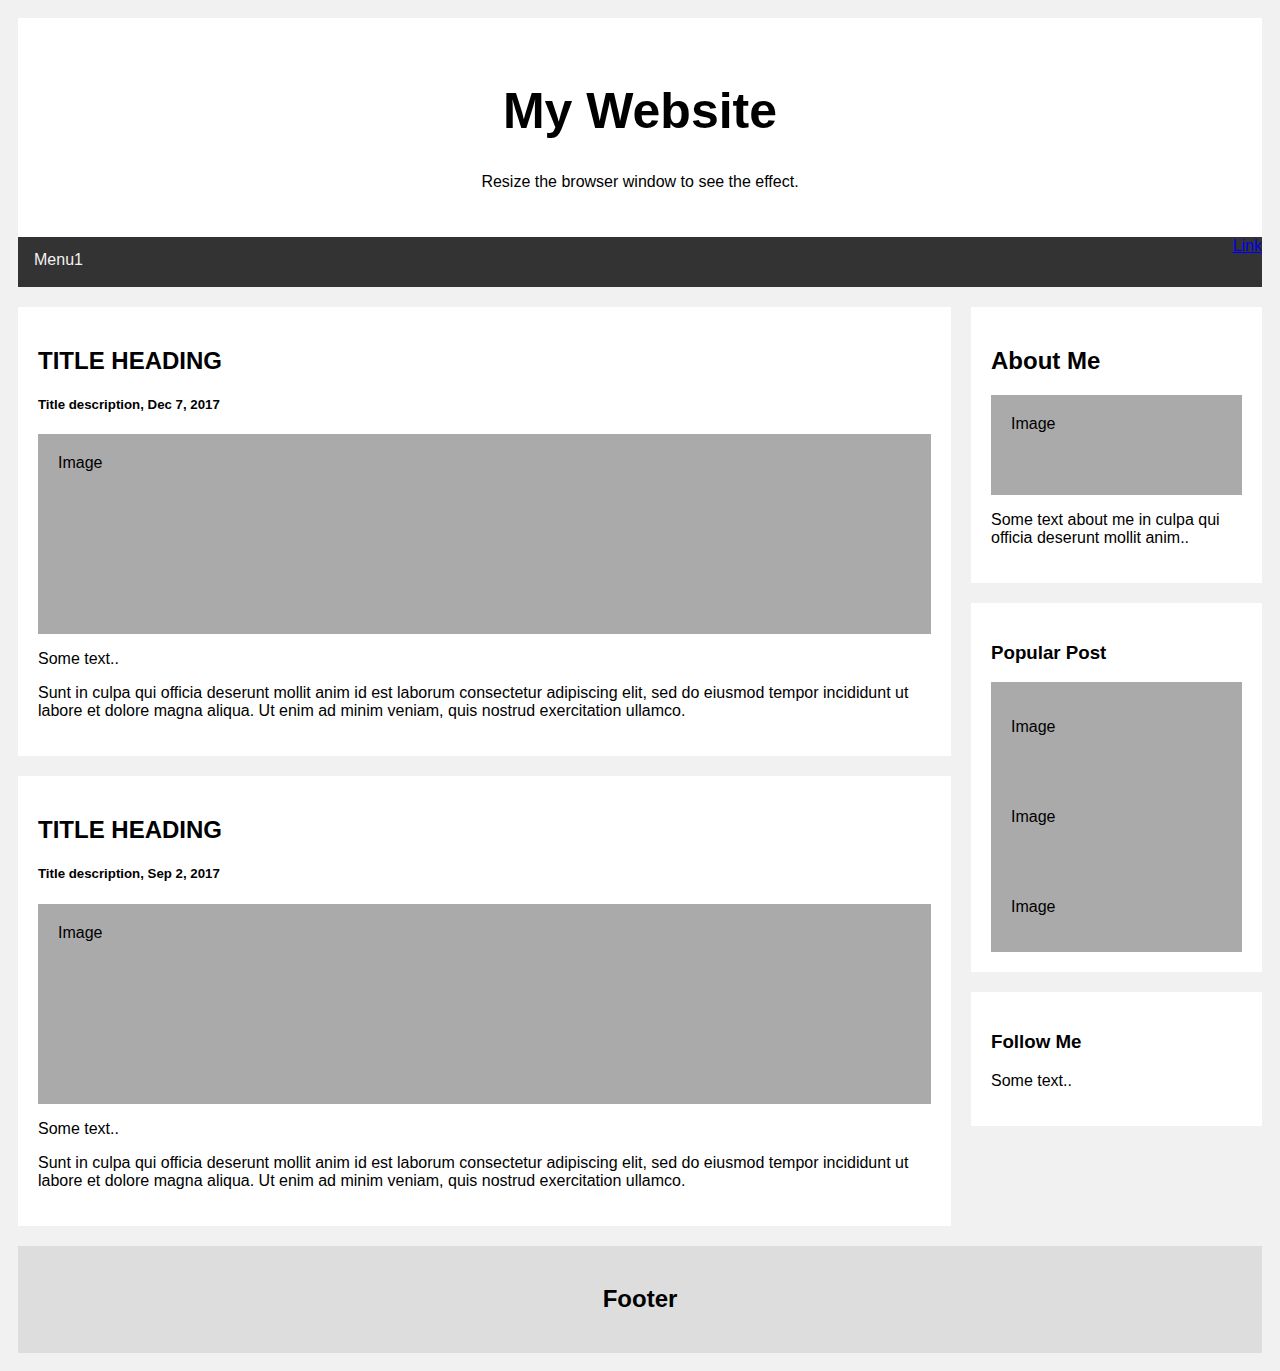
==== cvika/sem1/index.html @ 6d2448c5 "první návrh sem1" ====
<!DOCTYPE html>
<html lang="en">
<head>
    <link rel="stylesheet" type="text/css" href="css/styles.css">
    <meta charset="UTF-8">
    <title>Title</title>
</head>
<body>

<div class="header">
    <h1>My Website</h1>
    <p>Resize the browser window to see the effect.</p>
</div>

<div class="topnav">
    <div class="dropdown">
        <span>Menu1</span>
        <div class="dropdown-content">
            <p>Lorem Ipsum xddddd</p>
        </div>
    </div>



    <a href="#" style="float:right">Link</a>
</div>

<div class="row">
    <div class="leftcolumn">
        <div class="card">
            <h2>TITLE HEADING</h2>
            <h5>Title description, Dec 7, 2017</h5>
            <div class="fakeimg" style="height:200px;">Image</div>
            <p>Some text..</p>
            <p>Sunt in culpa qui officia deserunt mollit anim id est laborum consectetur adipiscing elit, sed do eiusmod
                tempor incididunt ut labore et dolore magna aliqua. Ut enim ad minim veniam, quis nostrud exercitation
                ullamco.</p>
        </div>
        <div class="card">
            <h2>TITLE HEADING</h2>
            <h5>Title description, Sep 2, 2017</h5>
            <div class="fakeimg" style="height:200px;">Image</div>
            <p>Some text..</p>
            <p>Sunt in culpa qui officia deserunt mollit anim id est laborum consectetur adipiscing elit, sed do eiusmod
                tempor incididunt ut labore et dolore magna aliqua. Ut enim ad minim veniam, quis nostrud exercitation
                ullamco.</p>
        </div>
    </div>
    <div class="rightcolumn">
        <div class="card">
            <h2>About Me</h2>
            <div class="fakeimg" style="height:100px;">Image</div>
            <p>Some text about me in culpa qui officia deserunt mollit anim..</p>
        </div>
        <div class="card">
            <h3>Popular Post</h3>
            <div class="fakeimg"><p>Image</p></div>
            <div class="fakeimg"><p>Image</p></div>
            <div class="fakeimg"><p>Image</p></div>
        </div>
        <div class="card">
            <h3>Follow Me</h3>
            <p>Some text..</p>
        </div>
    </div>
</div>

<div class="footer">
    <h2>Footer</h2>
</div>

</body>
</html>
---- cvika/sem1/css/styles.css ----
* {
    box-sizing: border-box;
}

body {
    font-family: Arial;
    padding: 10px;
    background: #f1f1f1;
}

.header {
    padding: 30px;
    text-align: center;
    background: white;
}

.header h1 {
    font-size: 50px;
}

/* Style the top navigation bar */
.topnav {
    overflow: hidden;
    background-color: #333;
}

/* Style the topnav links */
.topnav .dropdown span {
    float: left;
    display: block;
    color: #f2f2f2;
    text-align: center;
    padding: 14px 16px;
    text-decoration: none;
}

/* Change color on hover */
.topnav .dropdown span:hover {
    background-color: #ddd;
    color: black;
}

/* Create two unequal columns that floats next to each other */
/* Left column */
.leftcolumn {
    float: left;
    width: 75%;
}

/* Right column */
.rightcolumn {
    float: left;
    width: 25%;
    background-color: #f1f1f1;
    padding-left: 20px;
}

/* Fake image */
.fakeimg {
    background-color: #aaa;
    width: 100%;
    padding: 20px;
}

/* Add a card effect for articles */
.card {
    background-color: white;
    padding: 20px;
    margin-top: 20px;
}

/* Clear floats after the columns */
.row:after {
    content: "";
    display: table;
    clear: both;
}

/* Footer */
.footer {
    padding: 20px;
    text-align: center;
    background: #ddd;
    margin-top: 20px;
}

/* Responsive layout - when the screen is less than 800px wide, make the two columns stack on top of each other instead of next to each other */
@media screen and (max-width: 800px) {
    .leftcolumn, .rightcolumn {
        width: 100%;
        padding: 0;
    }
}

/* Responsive layout - when the screen is less than 400px wide, make the navigation links stack on top of each other instead of next to each other */
@media screen and (max-width: 400px) {
    .topnav a {
        float: none;
        width: 100%;
    }
}

.dropdown {
    position: relative;
    display: inline-block;
}

.dropdown-content {
    display: none;
    position: absolute;
    background-color: #f9f9f9;
    min-width: 160px;
    box-shadow: 0px 8px 16px 0px rgba(0,0,0,0.2);
    padding: 12px 16px;
    z-index: 1;
}

.dropdown:hover .dropdown-content {
    display: block;
}
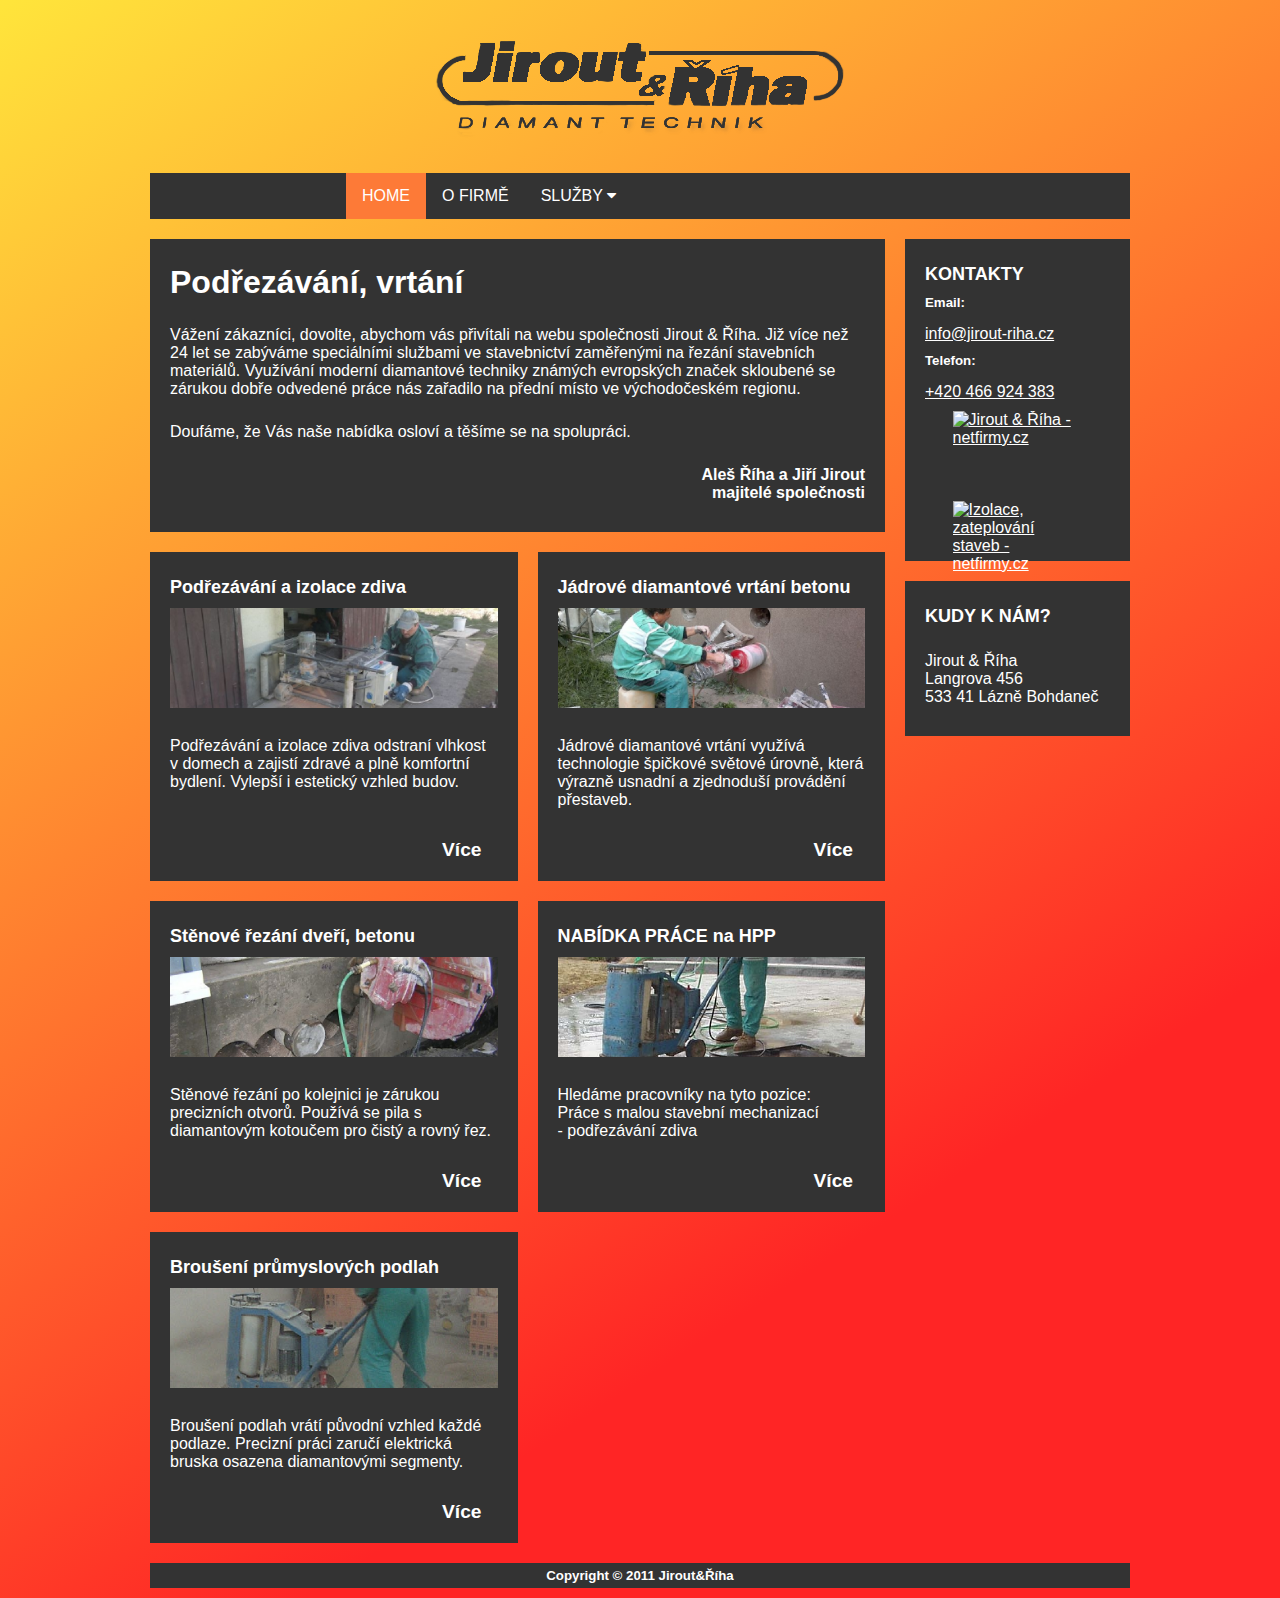
==== commit 1996e8cb: "bla" ====
--- a/cvika/sem1/index.html
+++ b/cvika/sem1/index.html
@@ -1,73 +1,155 @@
 <!DOCTYPE html>
-<html lang="en">
+<html lang="cs">
 <head>
-    <link rel="stylesheet" type="text/css" href="css/styles.css">
-    <meta charset="UTF-8">
-    <title>Title</title>
+    <link rel="shortcut icon" href="favicon.ico" type="image/x-icon">
+    <link rel="stylesheet" type="text/css" href="css/styles.css" media="all">
+    <link rel="stylesheet" type="text/css" href="css/print.css" media="print">
+    <link rel="stylesheet" href="https://cdnjs.cloudflare.com/ajax/libs/font-awesome/4.7.0/css/font-awesome.min.css">
+    <meta name="Jirout a Říha"
+          content="Podřezávání a izolace zdiva. Jádrové diamantové vrtání betonu. Stěnové řezání dveří, betonu. Broušení průmyslových podlah.">
+    <meta charset="utf-8"/>
+    <title>Home - Jirout a Říha</title>
 </head>
 <body>
 
-<div class="header">
-    <h1>My Website</h1>
-    <p>Resize the browser window to see the effect.</p>
-</div>
+<header class="header">
+    <a href="./index.html" title="Home"> <img src="images/logo.png" alt="logo" title="Jirout Říha" class="img-logo"></a>
+</header>
 
-<div class="topnav">
+<nav class="topnav no-print">
+
+
+    <a href="./index.html" class="topnav-a-selected">HOME</a>
+    <a href="./about.html">O FIRMĚ</a>
     <div class="dropdown">
-        <span>Menu1</span>
+        <button class="dropbtn">SLUŽBY
+            <i class="fa fa-caret-down"></i>
+        </button>
         <div class="dropdown-content">
-            <p>Lorem Ipsum xddddd</p>
+            <a href="./podrez_izolace.html">Podřezávání a izolace zdiva</a>
+            <a href="./diamant_vrtani.html">Jádrové diamantové vrtání betonu</a>
+            <a href="./sten_rezani.html">Stěnové řezání dveří, betonu</a>
+            <a href="./HPP_prace.html">NABÍDKA PRÁCE na HPP</a>
+            <a href="./brouseni_podlah.html">Broušení průmyslových podlah</a>
         </div>
     </div>
 
-
-
-    <a href="#" style="float:right">Link</a>
-</div>
+</nav>
 
 <div class="row">
     <div class="leftcolumn">
-        <div class="card">
-            <h2>TITLE HEADING</h2>
-            <h5>Title description, Dec 7, 2017</h5>
-            <div class="fakeimg" style="height:200px;">Image</div>
-            <p>Some text..</p>
-            <p>Sunt in culpa qui officia deserunt mollit anim id est laborum consectetur adipiscing elit, sed do eiusmod
-                tempor incididunt ut labore et dolore magna aliqua. Ut enim ad minim veniam, quis nostrud exercitation
-                ullamco.</p>
+        <article class="card">
+            <h1>Podřezávání, vrtání</h1>
+
+            <p>Vážení zákazníci, dovolte, abychom vás přivítali na webu společnosti Jirout & Říha. Již více než 24 let
+                se zabýváme speciálními službami ve stavebnictví zaměřenými na řezání stavebních materiálů. Využívání
+                moderní diamantové techniky známých evropských značek skloubené se zárukou dobře odvedené práce nás
+                zařadilo na přední místo ve východočeském regionu.</p>
+
+
+            <p>Doufáme, že Vás naše nabídka osloví a těšíme se na spolupráci.</p>
+            <div class="closing"><p>Aleš Říha a Jiří Jirout<br>majitelé společnosti</p></div>
+        </article>
+        <div class="window-menu ">
+            <div class="window-left">
+                <div class="card no-print">
+                    <h2>Podřezávání a izolace zdiva</h2>
+                    <img src="images/img1.jpg" alt="Podřezávání a izolace zdiva" class="img-menu">
+                    <p class="p-window-menu">Podřezávání a izolace zdiva odstraní vlhkost v domech a zajistí zdravé a plně komfortní bydlení.
+                        Vylepší i estetický vzhled budov.<br>&nbsp;</p>
+
+                    <div><a href="./podrez_izolace.html" class="button-window-menu">Více</a></div>
+
+                </div>
+            </div>
+            <div class="window-right">
+                <div class="card no-print">
+                    <h2>Jádrové diamantové vrtání betonu</h2>
+                    <img src="images/img2.jpg" alt="Jádrové diamantové vrtání betonu" class="img-menu">
+                    <p class="p-window-menu">Jádrové diamantové vrtání využívá technologie špičkové světové úrovně, která výrazně usnadní a
+                        zjednoduší provádění přestaveb.</p>
+
+                    <div><a href="./diamant_vrtani.html" class="button-window-menu">Více</a></div>
+
+                </div>
+            </div>
         </div>
-        <div class="card">
-            <h2>TITLE HEADING</h2>
-            <h5>Title description, Sep 2, 2017</h5>
-            <div class="fakeimg" style="height:200px;">Image</div>
-            <p>Some text..</p>
-            <p>Sunt in culpa qui officia deserunt mollit anim id est laborum consectetur adipiscing elit, sed do eiusmod
-                tempor incididunt ut labore et dolore magna aliqua. Ut enim ad minim veniam, quis nostrud exercitation
-                ullamco.</p>
+        <div class="window-menu">
+            <div class="window-left no-print">
+                <div class="card">
+                    <h2>Stěnové řezání dveří, betonu</h2>
+                    <img src="images/img3.jpg" alt="Stěnové řezání dveří, betonu" class="img-menu">
+                    <p class="p-window-menu">Stěnové řezání po kolejnici je zárukou precizních otvorů. Používá se pila s diamantovým kotoučem pro
+                        čistý a rovný řez.</p>
+
+                    <div><a href="./sten_rezani.html" class="button-window-menu">Více</a></div>
+
+                </div>
+            </div>
+            <div class="window-right">
+                <div class="card no-print">
+                    <h2>NABÍDKA PRÁCE na HPP</h2>
+                    <img src="images/img4.jpg" alt="NABÍDKA PRÁCE na HPP" class="img-menu">
+                    <p class="p-window-menu">Hledáme pracovníky na tyto pozice:<br>
+                        Práce s malou stavební mechanizací<br>
+                        - podřezávání zdiva</p>
+                    <div>
+                        <a href="./HPP_prace.html" class="button-window-menu">Více</a>
+                    </div>
+
+
+                </div>
+            </div>
         </div>
+        <div class="window-menu">
+            <div class="window-left">
+                <div class="card no-print">
+                    <h2>Broušení průmyslových podlah</h2>
+                    <img src="images/img5.jpg" alt="Broušení průmyslových podlah" class="img-menu">
+                    <p class="p-window-menu">Broušení podlah vrátí původní vzhled každé podlaze. Precizní práci zaručí elektrická bruska osazena
+                        diamantovými segmenty.</p>
+
+                    <div><a href="./brouseni_podlah.html" class="button-window-menu">Více</a></div>
+
+                </div>
+            </div>
+        </div>
+
     </div>
-    <div class="rightcolumn">
-        <div class="card">
-            <h2>About Me</h2>
-            <div class="fakeimg" style="height:100px;">Image</div>
-            <p>Some text about me in culpa qui officia deserunt mollit anim..</p>
-        </div>
-        <div class="card">
-            <h3>Popular Post</h3>
-            <div class="fakeimg"><p>Image</p></div>
-            <div class="fakeimg"><p>Image</p></div>
-            <div class="fakeimg"><p>Image</p></div>
-        </div>
-        <div class="card">
-            <h3>Follow Me</h3>
-            <p>Some text..</p>
-        </div>
+
+<div class="rightcolumn no-print">
+    <div class="card">
+        <h2>KONTAKTY</h2>
+
+        <h5>Email:</h5>
+        <p><a href="mailto:info@jirout-riha.cz">info@jirout-riha.cz</a></p>
+
+        <h5>Telefon:</h5>
+        <p><a href="tel:+420466924383">+420 466 924 383</a></p>
+
+        <div id="overena-firma" style="width:130px;height:130px;">
+            <a href="http://www.netfirmy.cz/firma/12655-jirout-riha/" style="height:90px;display:block;" target="_blank"
+               title="Jirout &amp; Říha - netfirmy.cz"><img alt="Jirout &amp; Říha - netfirmy.cz"
+                                                            src="http://files.netorg.cz/stamp/nf/netfirmy130-blue-p1.png"
+                                                            style="margin:0;padding:0;border:0;"></a><a
+                href="http://www.netfirmy.cz/katalog/stavebnictvi/izolace-zateplovani-staveb/"
+                style="height:40px;display:block;" target="_blank"
+                title="Izolace, zateplování staveb - netfirmy.cz"><img alt="Izolace, zateplování staveb - netfirmy.cz"
+                                                                       src="http://files.netorg.cz/stamp/nf/netfirmy130-blue-p2.png"
+                                                                       style="margin:0;padding:0;border:0;"></a></div>
+    </div>
+    <div class="card">
+        <h2>KUDY K NÁM?</h2>
+        <p>Jirout & Říha<br>
+            Langrova 456<br>
+            533 41 Lázně Bohdaneč<br></p>
     </div>
 </div>
+</div>
 
-<div class="footer">
-    <h2>Footer</h2>
-</div>
+<footer class="footer no-print">
+    <h5>Copyright © 2011 Jirout&Říha</h5>
+</footer>
 
 </body>
 </html>--- a/cvika/sem1/css/styles.css
+++ b/cvika/sem1/css/styles.css
@@ -1,120 +1,266 @@
 * {
     box-sizing: border-box;
+    margin: auto;
 }
 
 body {
     font-family: Arial;
-    padding: 10px;
-    background: #f1f1f1;
-}
-
+    padding: 10px 10px 10px 10px;
+    min-width: 700px;
+    max-width: 1000px;
+    -webkit-background-size: cover;
+    -moz-background-size: cover;
+    -o-background-size: cover;
+    background-size: cover;
+    background-image: linear-gradient(147deg, #FFE53B 0%, #FF2525 74%);
+    vertical-align: center;
+}
+
+a {
+    color: white;
+
+}
+p{
+    padding: 15px 0px 10px 0px;
+}
+h1,h2{
+    padding: 5px 0px 10px 0px;
+}
+
+h2{
+    font-size: large;
+}
 .header {
     padding: 30px;
     text-align: center;
-    background: white;
+    width: 100%;
+    height: auto;
+
+}
+.img-logo{
+
+    width: auto;
+    max-height: 300px;
+    justify-content: center;
 }
 
 .header h1 {
     font-size: 50px;
 }
 
-/* Style the top navigation bar */
+
 .topnav {
-    overflow: hidden;
+
     background-color: #333;
-}
-
-/* Style the topnav links */
-.topnav .dropdown span {
-    float: left;
-    display: block;
-    color: #f2f2f2;
+    font-family: Arial;
+    padding: 0px 20% 0px 20%;
+}
+
+
+.topnav  a {
+    float: left;
+    font-size: 16px;
+    color: white;
     text-align: center;
     padding: 14px 16px;
     text-decoration: none;
 }
 
-/* Change color on hover */
-.topnav .dropdown span:hover {
-    background-color: #ddd;
-    color: black;
-}
-
-/* Create two unequal columns that floats next to each other */
-/* Left column */
+
+.topnav a:hover, .dropdown:hover .dropbtn {
+    background-color: #fd7a37;
+}
+.topnav-a-selected{
+    background-color: #fd7a37;
+}
+
+
 .leftcolumn {
     float: left;
     width: 75%;
 }
 
-/* Right column */
+
 .rightcolumn {
     float: left;
     width: 25%;
-    background-color: #f1f1f1;
+
     padding-left: 20px;
 }
 
-/* Fake image */
-.fakeimg {
-    background-color: #aaa;
-    width: 100%;
-    padding: 20px;
-}
-
-/* Add a card effect for articles */
+
+.fa fa-caret-down{
+    color: white;
+}
 .card {
-    background-color: white;
+    background-color: #333333;
     padding: 20px;
     margin-top: 20px;
-}
-
-/* Clear floats after the columns */
+    color: white;
+}
+.window-menu{
+    width: 100%;
+    height: auto;
+    display: flex;
+    flex-direction: row;
+    justify-content: left;
+    flex-flow: wrap;
+
+
+}
+
+
+
+.window-left{
+    float: left;
+    width: 50%;
+    overflow: hidden;
+    margin: 0px;
+}
+
+.window-right{
+    float: right;
+    width: 50%;
+    padding-left: 20px;
+    overflow: hidden;
+}
+
+.img-menu{
+    object-fit: cover;
+    width: 100%;
+    max-height: 100px;
+
+}
+.img-article{
+    object-fit: cover;
+    width: 100%;
+    max-height: 300px;
+
+}
+.button-window-menu{
+    background-color: #333333;
+    padding:10px;
+    border: none;
+    text-decoration: none;
+    color: white;
+    margin-left: 80%;
+    font-weight: bold;
+    font-size: larger;
+}
+.p-window-menu{
+    margin: 10px 0px 20px 0px;
+}
+
+.button-window-menu:hover {
+    background-color: #fc7936;
+    padding:10px;
+    border:0 none;
+    text-decoration: none;
+}
+
 .row:after {
     content: "";
     display: table;
     clear: both;
 }
 
-/* Footer */
+
 .footer {
-    padding: 20px;
+    padding: 5px;
     text-align: center;
-    background: #ddd;
+    background: #333333;
+    color: white;
     margin-top: 20px;
 }
 
-/* Responsive layout - when the screen is less than 800px wide, make the two columns stack on top of each other instead of next to each other */
-@media screen and (max-width: 800px) {
+@media screen and (max-width: 1024px) {
     .leftcolumn, .rightcolumn {
         width: 100%;
         padding: 0;
     }
-}
-
-/* Responsive layout - when the screen is less than 400px wide, make the navigation links stack on top of each other instead of next to each other */
-@media screen and (max-width: 400px) {
+    .topnav{
+        padding: 0px;
+    }
     .topnav a {
         float: none;
         width: 100%;
+    }
+    .topnav dropdown{
+        float: none;
+        width: 100%;
+    }
+    .window-left{
+        float: none;
+        width: 100%;
+
+    }
+
+    .window-right{
+        float: none;
+        width: 100%;
+        padding: 0px;
+
+    }
+    .img-logo{
+        width: 100%;
+
     }
 }
 
 .dropdown {
     position: relative;
     display: inline-block;
+}
+.closing{
+    text-align: right;
+    font-weight: bold;
 }
 
 .dropdown-content {
     display: none;
     position: absolute;
     background-color: #f9f9f9;
-    min-width: 160px;
+    min-width: 120px;
     box-shadow: 0px 8px 16px 0px rgba(0,0,0,0.2);
+    z-index: 1;
+
+}
+
+
+.dropdown-content a {
+    float: none;
+    color: black;
     padding: 12px 16px;
-    z-index: 1;
-}
+    text-decoration: none;
+    display: block;
+    text-align: left;
+}
+
+/*.dropdown-content a:hover {
+    background-color: #00dd01;
+
+}*/
 
 .dropdown:hover .dropdown-content {
     display: block;
+    width: 320px;
+    transition: height 2s;
+    transition: width 2s;
+}
+
+
+.navbar a:hover, .dropdown:hover .dropbtn {
+    background-color: #fc7936;
+}
+
+
+.dropdown .dropbtn {
+    font-size: 16px;
+    border: none;
+    outline: none;
+    color: white;
+    padding: 14px 16px;
+    background-color: inherit;
+    font-family: inherit;
+    margin: 0;
 }--- a/cvika/sem1/css/print.css
+++ b/cvika/sem1/css/print.css
@@ -0,0 +1,29 @@
+.no-print {
+    display:none;
+}
+
+
+.page-break	{
+    page-break-before: always;
+}
+body{
+    padding: 0px;
+}
+header{
+    text-align: center;
+    width: 100%;
+    height: 100%;
+}
+.img-article{
+    display:none;
+}
+
+.img-menu{
+    display:none;
+}
+.leftcolumn{
+    width: 100%;
+}
+.card {
+    color: black;
+}